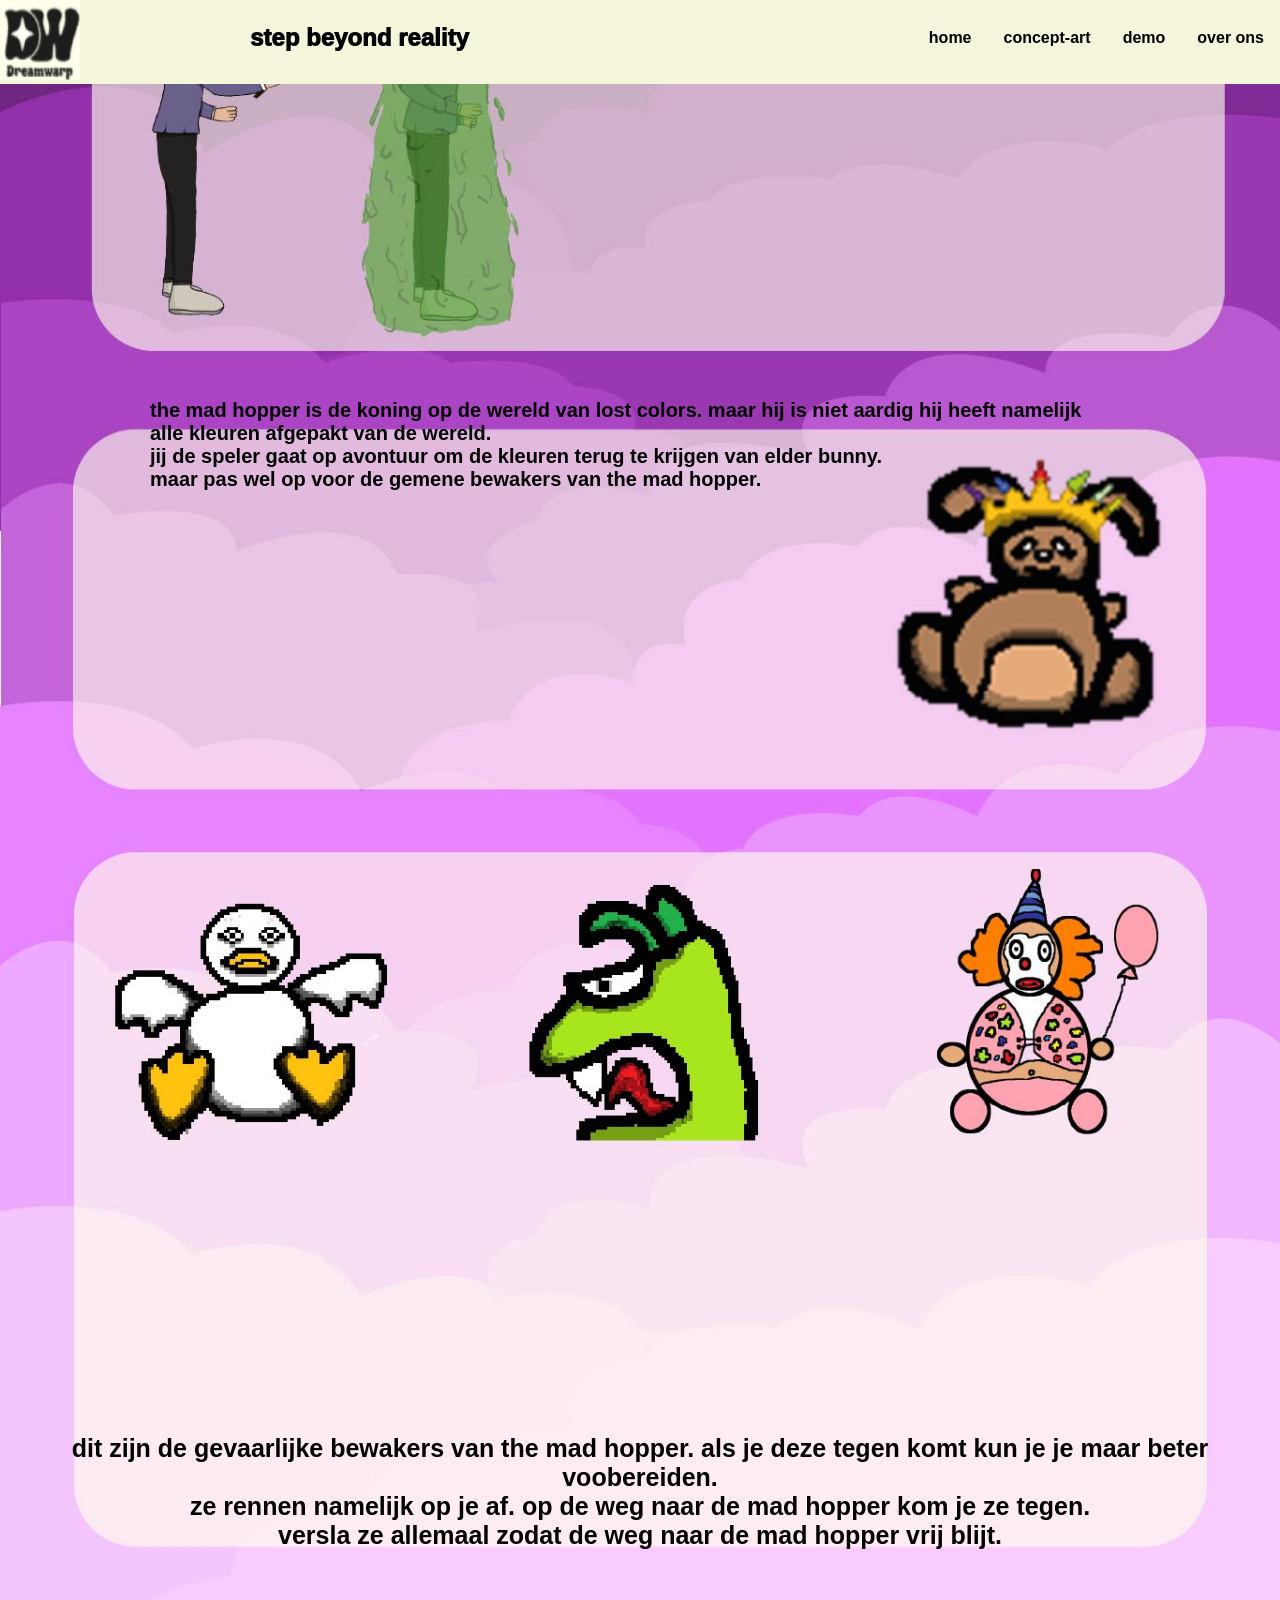
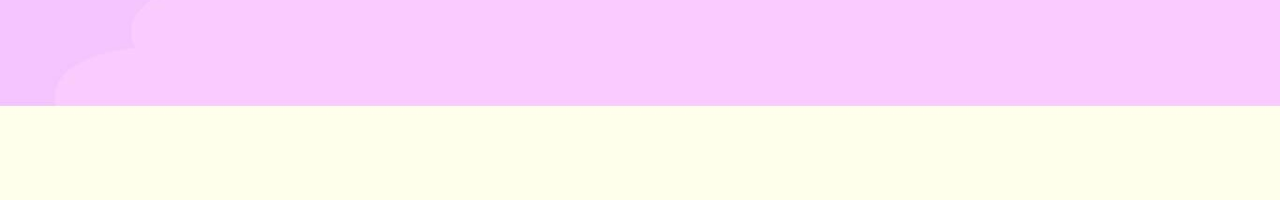
==== concept-art.html @ 29e8a6a4 "commit website zonder img" ====
<!DOCTYPE html>
<html lang="en">

<head>
    <link rel="stylesheet" href="css/style.css">
    <title>sjabloon</title>
    <style>
  body {
    background-image: url('img/background3.jpg');
    background-size: cover;
    background-position: center;
    background-repeat: no-repeat;
    margin: 0;
    padding: 0;
    min-height: 200vh; /* Zorgt ervoor dat er gescrolld kan worden */
}

    </style>
  </head>

<body class="body">
 
    <header>
    

        <nav class="nav">
            <ul>
                <img src="img/dream.png" alt="" height="80px" width="80px">
                <h1>step beyond reality</h1>
                <li><a class="active" href="overons.html">over ons</a></li>
                <li><a href="demo.html">demo</a></li>
                <li><a href="concept-art.html">concept-art</a></li>
                <li><a class="active" href="index.html">home</a></li>
            </ul>
        </nav>
    </header>
    
    <main class="concept-art">
        <style>
      body {
        background-image: url('img/background4.jpg');   
            background-image: url('img/background3.jpg');
            background-size: cover;
            background-position: center;
            background-repeat: no-repeat;
            margin: 0;
            padding: 0;
            min-height: 200vh; /* Zorgt ervoor dat er gescrolld kan worden */
        }



       
        </style>
<section class="text">
    <h1>the mad hopper is de koning op de wereld van lost colors. maar hij is niet aardig hij heeft namelijk <br>
     alle kleuren afgepakt van de wereld.
    <br> 
    jij de speler gaat op avontuur om de kleuren terug te krijgen van elder bunny. <br>
    maar pas wel op voor de gemene bewakers van the mad hopper.
    </h1>

    <h3>dit zijn de gevaarlijke bewakers van the mad hopper. als je deze tegen komt kun je je maar beter voobereiden.
        <br> ze rennen namelijk op je af. op de weg naar de mad hopper kom je ze tegen. <br>
        versla ze allemaal zodat de weg naar de mad hopper vrij blijt.
    </h3>

  


</section>


</main>
    <footer >
<div class="footer"></div>
    </footer>
</body>




</html>
---- css/style.css ----
.body{
    background-color: #173F5F;
    
}


*{
  
    margin: 0px ;
    padding: 0px ;
      font-family: "Lato", sans-serif;
      font-weight: 700;
      font-style: normal;
    }


    
    nav ul {
        background-color: beige;
          list-style-type: none;
          margin: 0;
          padding: 0;
          overflow: hidden;

 
        }
     
      nav ul li {
float: right;
      
        margin-top: 15px;
      }
     
      nav ul li a {
        display: block;
        color: black;
        padding: 14px 16px;
        text-decoration: none;
      }
     
      nav ul li a:hover {
        background-color: darkgray;
      }


      .nav h1{
position: absolute;
left: 250px;
margin-top: -60px;

font-weight: 1000;
font-style: normal;
      }

.intro img{
    border-radius: 30px;
    position: absolute;
left: 260px;
margin-top: 25vh;
background-image: none;
}


.intro h1{
font-size: 30px;
color: white;
position: absolute;
left: 300px;
margin-top: 50vh;
font-weight: 1000;
font-style: normal;
}
.intro h2{
    font-size: 30px;
    color: white;
    position: absolute;
    left: 300px;
    margin-top: 60vh;
    font-weight: 1000;
font-style: normal;
}

.text h1{
    font-size:20px;
    position: absolute;
    left: 150px;
    margin-top: -115vh;
}

.text h3{
    text-align: center;
    margin-top: 150vh;
font-size: 25px;
}

.demo img{
    border-radius: 30px;
    margin-top: 10vh;
    position: absolute;
    left: 400px;
}

.download-knop{
    background-color: blanchedalmond;
    height: 100px;
    width: 400px;
    border-radius: 90px;
    position: absolute;
    right: 400px;
    margin-top: 50vh;
}

.download-knop h1{
    text-align: center;
    font-size: 50px;
    margin-top: 15px;
}


.over-ons h1{
    font-size: 60px;
    text-align: center;
    margin-top: 10vh;
    color: white;
}

.over-ons h2{
    font-size: 30px;
    text-align: center;
    margin-top: 5vh;
    color: white;
}

.onze-leden{
    background-color: blanchedalmond;
    height: 50px;
    width: 150px;
    border-radius: 90px;
    position: absolute;
    left: 100px;
    margin-top: 50vh;
}

.onze-leden h3{
    text-align: center;
    margin-top: 10px;
    font-size: 20px;
}
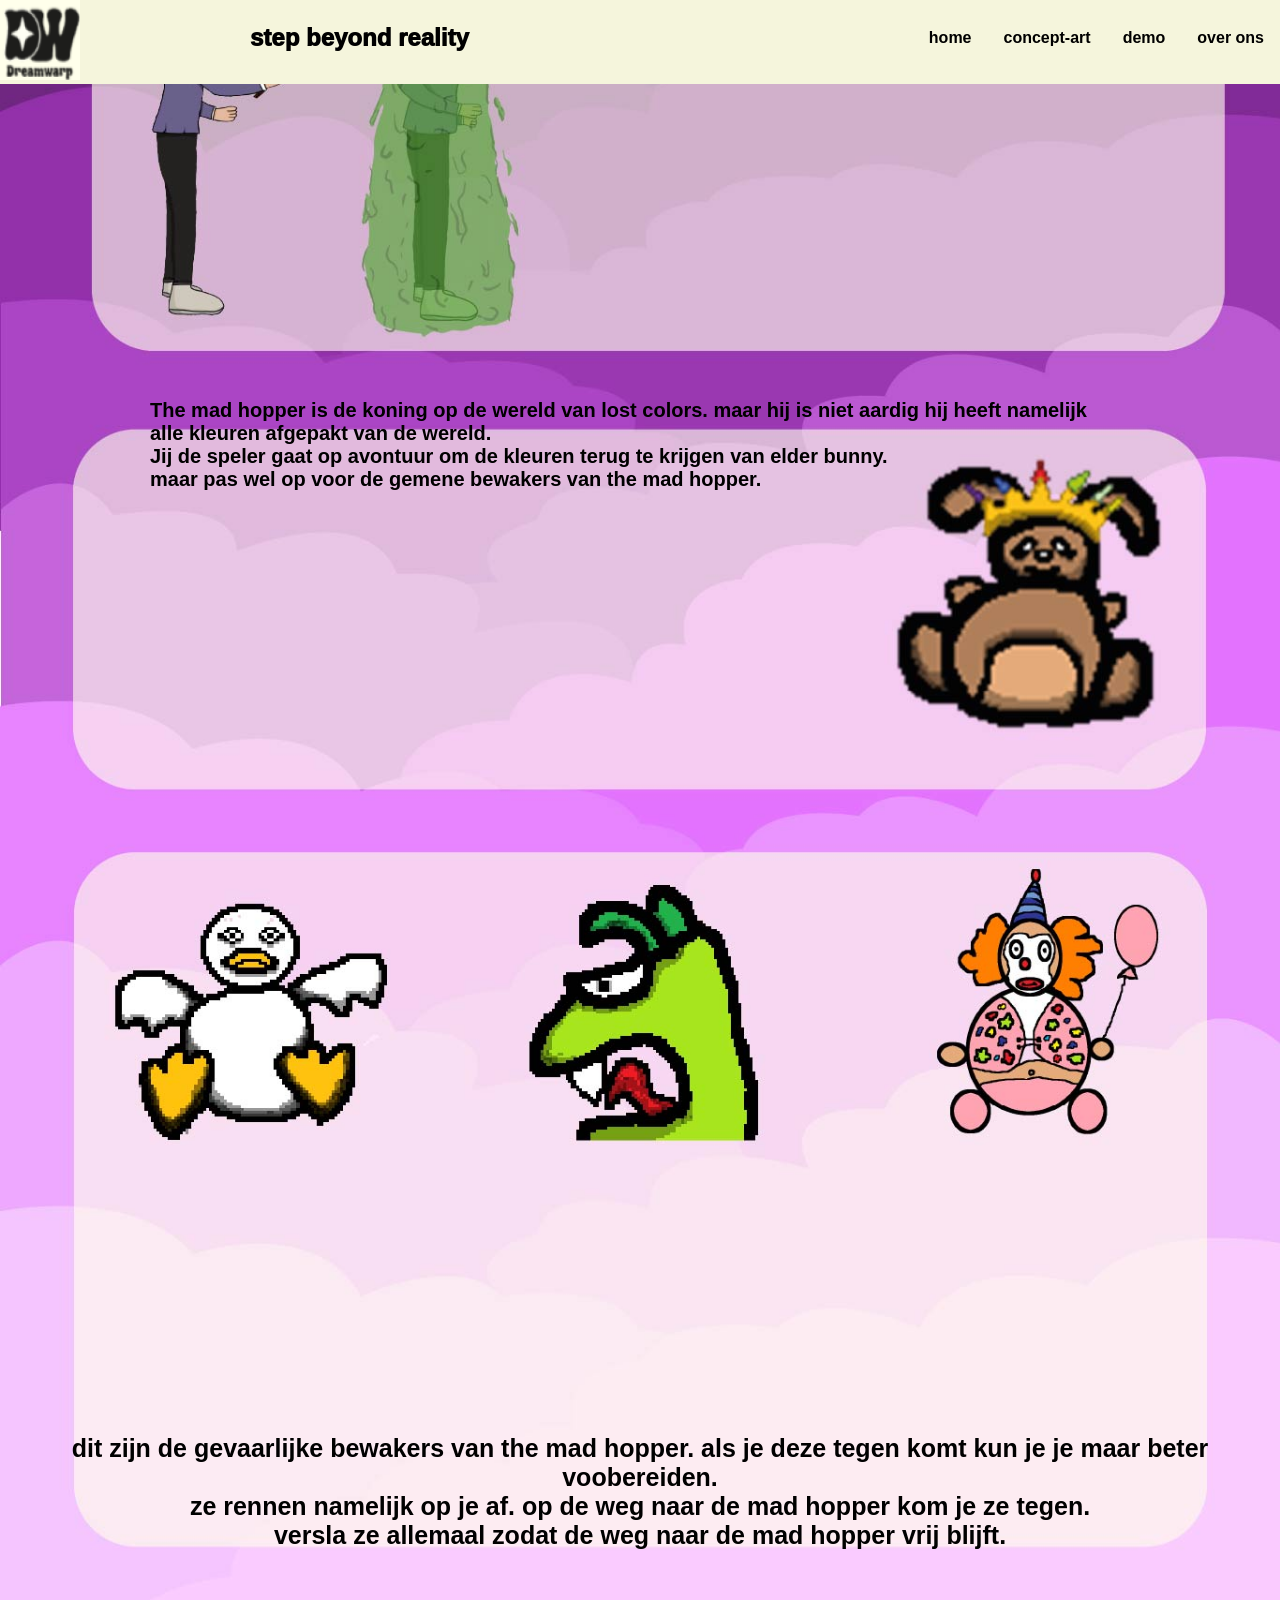
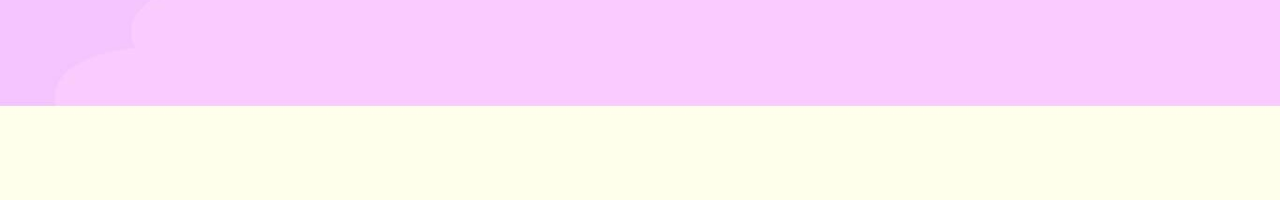
==== commit f1a48ffc: "commit website over ons af" ====
--- a/concept-art.html
+++ b/concept-art.html
@@ -53,22 +53,26 @@
        
         </style>
 <section class="text">
-    <h1>the mad hopper is de koning op de wereld van lost colors. maar hij is niet aardig hij heeft namelijk <br>
+    <h1>The mad hopper is de koning op de wereld van lost colors. maar hij is niet aardig hij heeft namelijk <br>
      alle kleuren afgepakt van de wereld.
     <br> 
-    jij de speler gaat op avontuur om de kleuren terug te krijgen van elder bunny. <br>
+    Jij de speler gaat op avontuur om de kleuren terug te krijgen van elder bunny. <br>
     maar pas wel op voor de gemene bewakers van the mad hopper.
     </h1>
 
     <h3>dit zijn de gevaarlijke bewakers van the mad hopper. als je deze tegen komt kun je je maar beter voobereiden.
         <br> ze rennen namelijk op je af. op de weg naar de mad hopper kom je ze tegen. <br>
-        versla ze allemaal zodat de weg naar de mad hopper vrij blijt.
+        versla ze allemaal zodat de weg naar de mad hopper vrij blijft.
     </h3>
 
-  
+    
+
+</section>
 
 
-</section>
+
+
+
 
 
 </main>
--- a/css/style.css
+++ b/css/style.css
@@ -39,7 +39,7 @@
       }
      
       nav ul li a:hover {
-        background-color: darkgray;
+        background-color: blanchedalmond;
       }
 
 
@@ -138,11 +138,63 @@
     border-radius: 90px;
     position: absolute;
     left: 100px;
-    margin-top: 50vh;
+    margin-top: 40vh;
 }
 
 .onze-leden h3{
     text-align: center;
     margin-top: 10px;
     font-size: 20px;
-}+}
+.over-ons h5{
+    font-size: 1px;
+    color: white;
+}
+
+.container-main{
+    position: absolute;
+    left: 350px;
+    margin-top: 50px;
+ }
+ 
+.text h4{
+   position: absolute;
+   left: 400px;
+    margin-top: -20vh;
+font-size: 20px;
+}
+
+
+
+
+
+
+.foto-dylan{ transform: rotate(270deg); object-fit: contain; } 
+
+.kane {
+    object-fit: contain; /* Dit werkt alleen als er een breedte en hoogte is ingesteld */
+}
+
+
+.emile{object-fit: contain;}
+
+.container-foto-software{ 
+    margin-top: 55vh;
+    margin-left:5vh ;
+    display: flex;
+    align-items: center;
+    justify-content: center;
+} 
+
+.anouk{ object-fit: contain; } 
+
+.nora{ object-fit: contain; ; } 
+
+.gaby{ object-fit: contain; ; } 
+
+.container-media{ margin-top: 10vh; 
+margin-left: 3vh;
+display: flex;
+align-items: center;
+justify-content: center;
+}
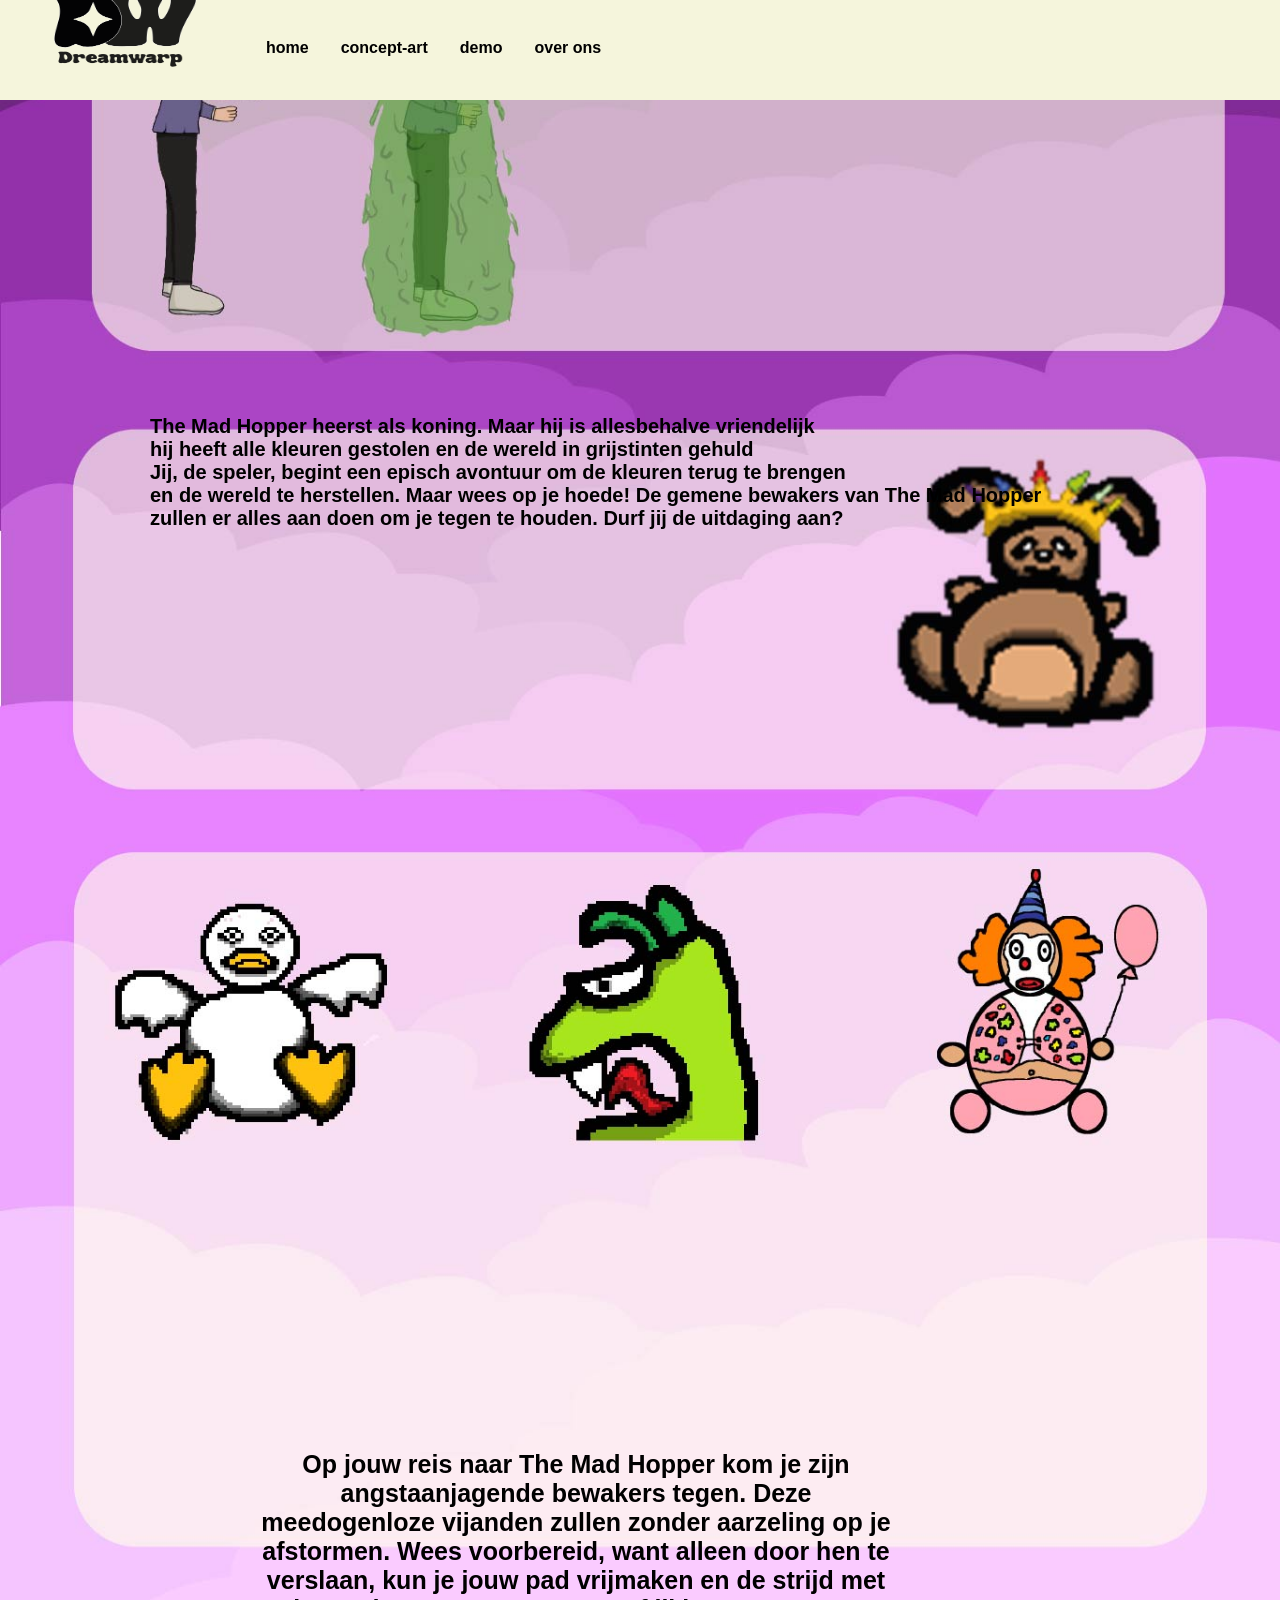
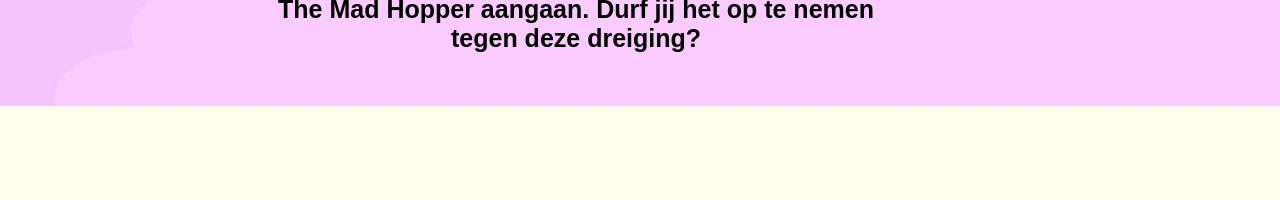
==== commit 3c174811: "commit hele website" ====
--- a/concept-art.html
+++ b/concept-art.html
@@ -21,11 +21,13 @@
 <body class="body">
  
     <header>
-    
+        <div class="dream-img">
+            <img src="img/dream1.png" alt="" height="250px" width="250px">
+          </div>  
 
         <nav class="nav">
             <ul>
-                <img src="img/dream.png" alt="" height="80px" width="80px">
+              
                 <h1>step beyond reality</h1>
                 <li><a class="active" href="overons.html">over ons</a></li>
                 <li><a href="demo.html">demo</a></li>
@@ -53,16 +55,14 @@
        
         </style>
 <section class="text">
-    <h1>The mad hopper is de koning op de wereld van lost colors. maar hij is niet aardig hij heeft namelijk <br>
-     alle kleuren afgepakt van de wereld.
-    <br> 
-    Jij de speler gaat op avontuur om de kleuren terug te krijgen van elder bunny. <br>
-    maar pas wel op voor de gemene bewakers van the mad hopper.
+    <h1>The Mad Hopper heerst als koning. Maar hij is allesbehalve vriendelijk <br>
+        hij heeft alle kleuren gestolen en de wereld in grijstinten gehuld <br>
+
+Jij, de speler, begint een episch avontuur om de kleuren terug te brengen <br>
+ en de wereld te herstellen. Maar wees op je hoede! De gemene bewakers van The Mad Hopper <br>
+  zullen er alles aan doen om je tegen te houden. Durf jij de uitdaging aan?
     </h1>
-
-    <h3>dit zijn de gevaarlijke bewakers van the mad hopper. als je deze tegen komt kun je je maar beter voobereiden.
-        <br> ze rennen namelijk op je af. op de weg naar de mad hopper kom je ze tegen. <br>
-        versla ze allemaal zodat de weg naar de mad hopper vrij blijft.
+<h3>Op jouw reis naar The Mad Hopper kom je zijn angstaanjagende bewakers tegen. Deze meedogenloze vijanden zullen zonder aarzeling op je afstormen. Wees voorbereid, want alleen door hen te verslaan, kun je jouw pad vrijmaken en de strijd met The Mad Hopper aangaan. Durf jij het op te nemen tegen deze dreiging?
     </h3>
 
     
--- a/css/style.css
+++ b/css/style.css
@@ -1,200 +1,277 @@
-.body{
+.body {
     background-color: #173F5F;
+
+}
+
+
+* {
+
+    margin: 0px;
+    padding: 0px;
+    font-family: "Lato", sans-serif;
+    font-weight: 700;
+    font-style: normal;
+}
+
+
+ 
+header {
+    display: flex;
+    width: 100vw ;
+    height: 100px;
+    background-color: beige;
+    }
+
+
+section {
+    width: 50vw;
+  margin: 0vh 20vw;
+   
+  main{
+    justify-content: center;
+  }
+  }
+  
+.dream-img{
+    margin-top: -13vh;
+}
+
+nav ul {
+    background-color: beige;
+    list-style-type: none;
+    margin: 0;
+    padding: 0;
+    overflow: hidden;
+
+
+}
+
+nav ul li {
     
-}
-
-
-*{
-  
-    margin: 0px ;
-    padding: 0px ;
-      font-family: "Lato", sans-serif;
-      font-weight: 700;
-      font-style: normal;
-    }
-
-
+    float: right;
+
+    margin-top: 25px;
+}
+
+nav ul li a {
+    display: block;
+    color: black;
+    padding: 14px 16px;
+    text-decoration: none;
     
-    nav ul {
-        background-color: beige;
-          list-style-type: none;
-          margin: 0;
-          padding: 0;
-          overflow: hidden;
-
- 
-        }
-     
-      nav ul li {
-float: right;
-      
-        margin-top: 15px;
-      }
-     
-      nav ul li a {
-        display: block;
-        color: black;
-        padding: 14px 16px;
-        text-decoration: none;
-      }
-     
-      nav ul li a:hover {
-        background-color: blanchedalmond;
-      }
-
-
-      .nav h1{
-position: absolute;
-left: 250px;
-margin-top: -60px;
-
-font-weight: 1000;
-font-style: normal;
-      }
-
-.intro img{
+}
+
+nav ul li a:hover {
+    background-color: blanchedalmond;
+}
+
+
+.nav h1 {
+    position: absolute;
+    text-align: center;
+    margin-top: -65px;
+
+    font-weight: 1000;
+    font-style: normal;
+}
+
+
+
+.intro img {
     border-radius: 30px;
     position: absolute;
-left: 260px;
-margin-top: 25vh;
-background-image: none;
-}
-
-
-.intro h1{
-font-size: 30px;
-color: white;
-position: absolute;
-left: 300px;
-margin-top: 50vh;
-font-weight: 1000;
-font-style: normal;
-}
-.intro h2{
+    left: 260px;
+    margin-top: 25vh;
+    background-image: none;
+}
+
+
+.intro h1 {
+    font-size: 30px;
+    color: white;
+    position: absolute;
+    left: 300px;
+    margin-top: 50vh;
+    font-weight: 1000;
+    font-style: normal;
+}
+
+.intro h2 {
     font-size: 30px;
     color: white;
     position: absolute;
     left: 300px;
     margin-top: 60vh;
     font-weight: 1000;
-font-style: normal;
-}
-
-.text h1{
-    font-size:20px;
+    font-style: normal;
+}
+
+.text h1 {
+    font-size: 20px;
     position: absolute;
     left: 150px;
     margin-top: -115vh;
 }
 
-.text h3{
-    text-align: center;
+.text h3 {
+ text-align: center;
     margin-top: 150vh;
-font-size: 25px;
-}
-
-.demo img{
+    font-size: 25px;
+}
+
+.demo img {
     border-radius: 30px;
-    margin-top: 10vh;
+    margin-top: -60vh;
     position: absolute;
     left: 400px;
 }
 
-.download-knop{
+.download-knop {
     background-color: blanchedalmond;
     height: 100px;
     width: 400px;
     border-radius: 90px;
     position: absolute;
     right: 400px;
-    margin-top: 50vh;
-}
-
-.download-knop h1{
+    margin-top: -20vh;
+}
+
+.download-knop h1 {
     text-align: center;
     font-size: 50px;
     margin-top: 15px;
 }
 
 
-.over-ons h1{
+.over-ons h1 {
     font-size: 60px;
     text-align: center;
     margin-top: 10vh;
     color: white;
 }
 
-.over-ons h2{
+.over-ons h2 {
     font-size: 30px;
     text-align: center;
     margin-top: 5vh;
     color: white;
 }
 
-.onze-leden{
+.onze-leden {
     background-color: blanchedalmond;
     height: 50px;
     width: 150px;
     border-radius: 90px;
     position: absolute;
-    left: 100px;
-    margin-top: 40vh;
-}
-
-.onze-leden h3{
+    left: 250px;
+    margin-top: 20vh;
+}
+
+.onze-leden h3 {
     text-align: center;
     margin-top: 10px;
     font-size: 20px;
 }
-.over-ons h5{
+
+.over-ons h5 {
     font-size: 1px;
     color: white;
 }
 
-.container-main{
+.container-main {
     position: absolute;
     left: 350px;
     margin-top: 50px;
- }
- 
-.text h4{
-   position: absolute;
-   left: 400px;
+}
+
+.text h4 {
+    position: absolute;
+    left: 400px;
     margin-top: -20vh;
-font-size: 20px;
-}
-
-
-
-
-
-
-.foto-dylan{ transform: rotate(270deg); object-fit: contain; } 
+    font-size: 20px;
+}
+
+
+
+
+
+
+.foto-dylan {
+    transform: rotate(270deg);
+    object-fit: contain;
+}
 
 .kane {
-    object-fit: contain; /* Dit werkt alleen als er een breedte en hoogte is ingesteld */
-}
-
-
-.emile{object-fit: contain;}
-
-.container-foto-software{ 
-    margin-top: 55vh;
-    margin-left:5vh ;
+    object-fit: contain;
+    /* Dit werkt alleen als er een breedte en hoogte is ingesteld */
+}
+
+
+.emile {
+    object-fit: contain;
+}
+
+.container-foto-software {
+    margin-top: 30vh;
+    margin-left: 5vh;
     display: flex;
     align-items: center;
     justify-content: center;
-} 
-
-.anouk{ object-fit: contain; } 
-
-.nora{ object-fit: contain; ; } 
-
-.gaby{ object-fit: contain; ; } 
-
-.container-media{ margin-top: 10vh; 
-margin-left: 3vh;
-display: flex;
-align-items: center;
-justify-content: center;
-}
+}
+
+.anouk {
+    object-fit: contain;
+}
+
+.nora {
+    object-fit: contain;
+    ;
+}
+
+.gaby {
+    object-fit: contain;
+    ;
+}
+
+.container-media {
+    margin-top: 10vh;
+    margin-left: 15vh;
+    display: flex;
+    align-items: center;
+    justify-content: center;
+}
+
+
+
+
+.game-img h1{
+    text-align: center;
+    font-size: 30px;
+    margin-top: 80vh;
+}
+
+.container-game-img{
+    object-fit: contain; 
+    margin-top: 100px;
+    display: flex;
+    align-items: center;
+    justify-content: space-evenly;
+    border-radius: 20px ;
+}
+
+.game-container{
+    object-fit: contain; 
+    margin-top: 50px;
+    display: flex;
+    align-items: center;
+    justify-content: space-evenly;
+    border-radius: 20px ;
+
+}
+
+
+.game-img h1{
+    font-size: 0px;
+    color: lightgreen;
+    margin-top: px;
+}
